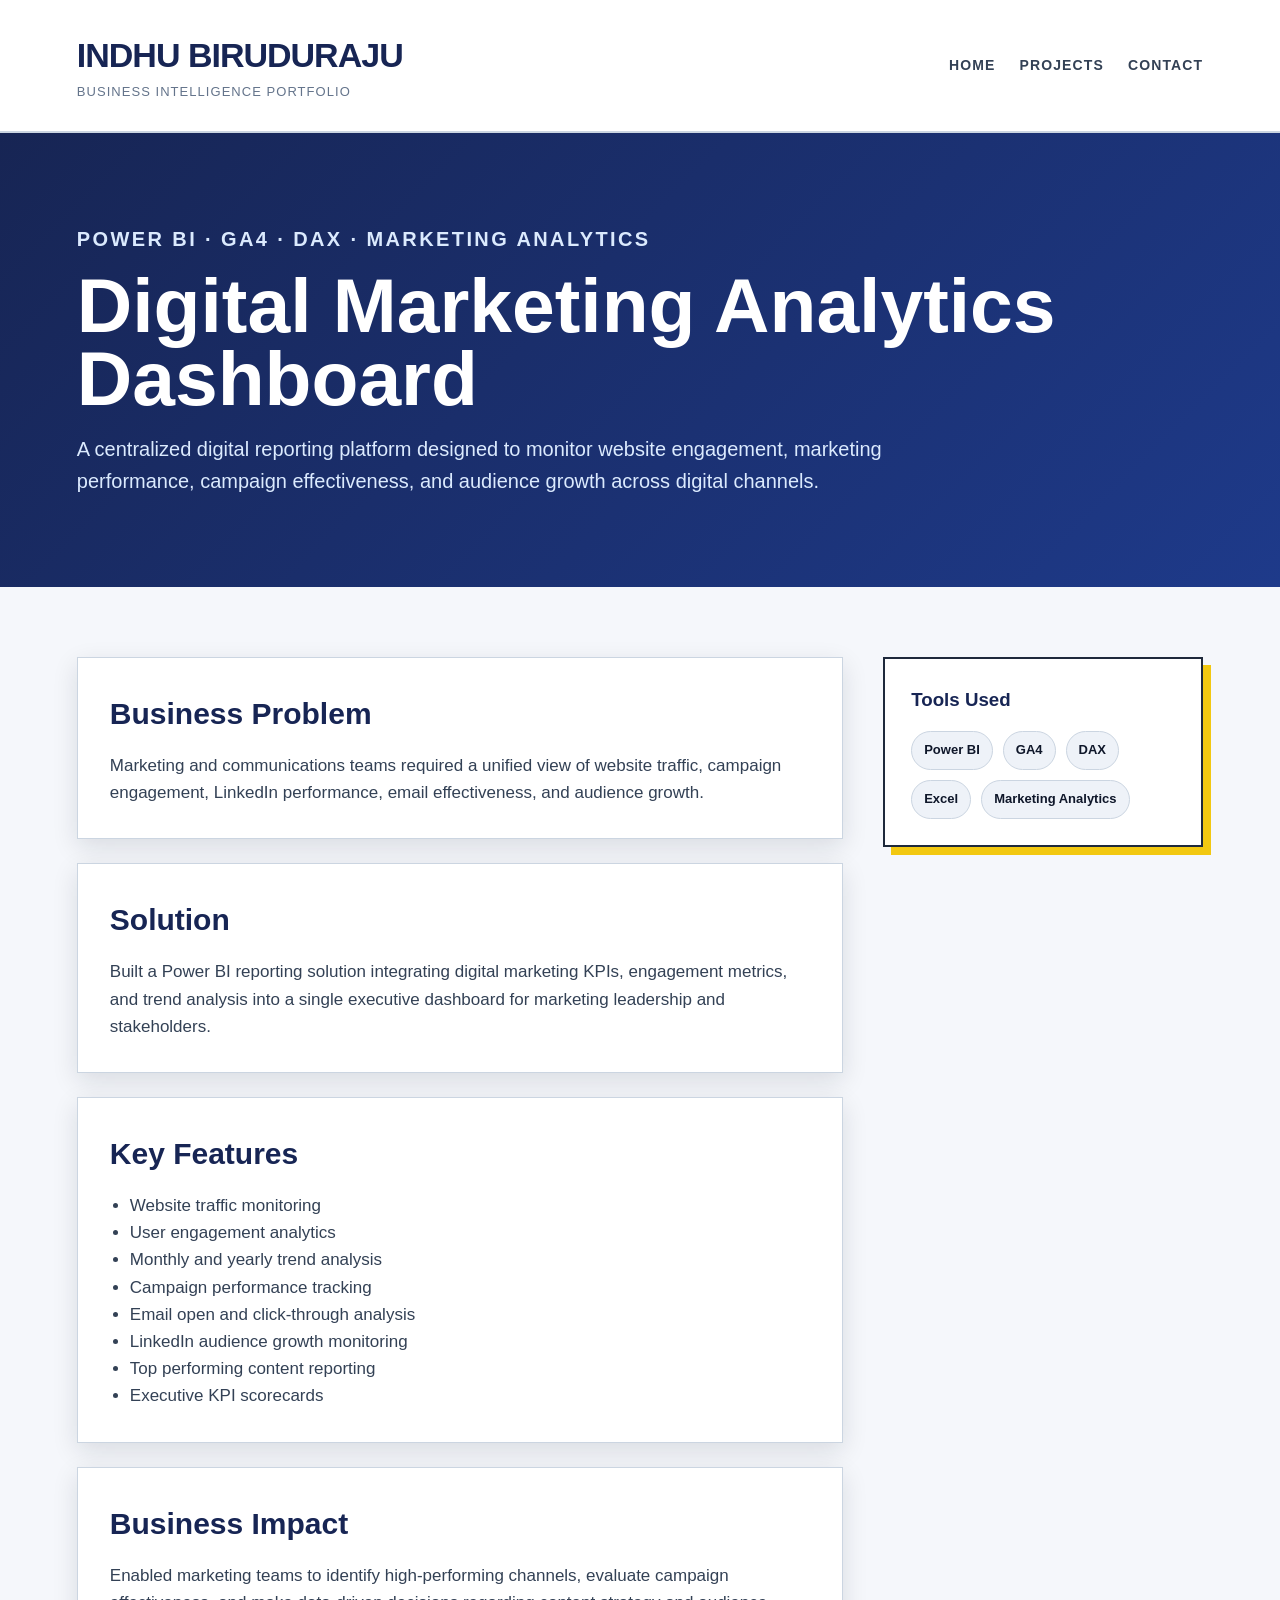
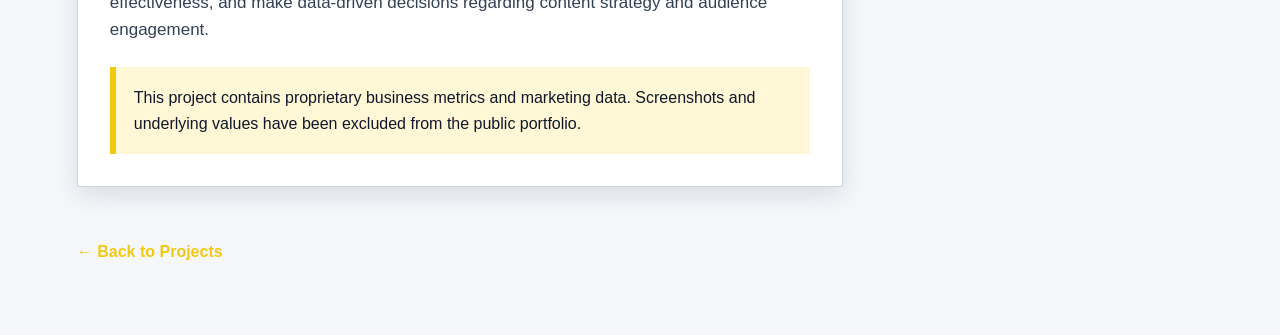
==== projects/digital-reporting.html @ 054646dc "Enhance portfolio case studies" ====
<!DOCTYPE html>
<html lang="en">

<head>
    <meta charset="UTF-8" />
    <meta name="viewport" content="width=device-width, initial-scale=1.0" />
    <title>Digital Marketing Analytics Dashboard | Indhu Biruduraju</title>
    <link rel="stylesheet" href="../style.css" />
</head>

<body>

    <header class="site-header">
        <div class="brand">
            <h1>INDHU BIRUDURAJU</h1>
            <p>Business Intelligence Portfolio</p>
        </div>

        <nav>
            <a href="../index.html">Home</a>
            <a href="../index.html#projects">Projects</a>
            <a href="../index.html#contact">Contact</a>
        </nav>
    </header>

    <section class="project-hero">
        <p class="eyebrow">Power BI · GA4 · DAX · Marketing Analytics</p>

        <h1>Digital Marketing Analytics Dashboard</h1>

        <p>
            A centralized digital reporting platform designed to monitor website engagement,
            marketing performance, campaign effectiveness, and audience growth across digital channels.
        </p>
    </section>

    <main class="project-layout">

        <div>

            <section class="case-section">
                <h2>Business Problem</h2>

                <p>
                    Marketing and communications teams required a unified view of website traffic,
                    campaign engagement, LinkedIn performance, email effectiveness, and audience growth.
                </p>
            </section>

            <section class="case-section">
                <h2>Solution</h2>

                <p>
                    Built a Power BI reporting solution integrating digital marketing KPIs,
                    engagement metrics, and trend analysis into a single executive dashboard
                    for marketing leadership and stakeholders.
                </p>
            </section>

            <section class="case-section">
                <h2>Key Features</h2>

                <ul>
                    <li>Website traffic monitoring</li>
                    <li>User engagement analytics</li>
                    <li>Monthly and yearly trend analysis</li>
                    <li>Campaign performance tracking</li>
                    <li>Email open and click-through analysis</li>
                    <li>LinkedIn audience growth monitoring</li>
                    <li>Top performing content reporting</li>
                    <li>Executive KPI scorecards</li>
                </ul>
            </section>

            <section class="case-section">
                <h2>Business Impact</h2>

                <p>
                    Enabled marketing teams to identify high-performing channels,
                    evaluate campaign effectiveness, and make data-driven decisions
                    regarding content strategy and audience engagement.
                </p>

                <div class="confidential-note">
                    This project contains proprietary business metrics and marketing data.
                    Screenshots and underlying values have been excluded from the public portfolio.
                </div>
            </section>

            <a class="back-link" href="../index.html#projects">
                ← Back to Projects
            </a>

        </div>

        <aside class="project-sidebar">

            <h3>Tools Used</h3>

            <div class="tool-tags">
                <span>Power BI</span>
                <span>GA4</span>
                <span>DAX</span>
                <span>Excel</span>
                <span>Marketing Analytics</span>
            </div>

        </aside>

    </main>

</body>

</html>
---- style.css ----
:root {
  --bg: #f5f7fb;
  --bg-soft: #eef2f8;
  --paper: #ffffff;
  --paper-2: #f8fafc;

  --ink: #0f172a;
  --ink-2: #334155;
  --ink-3: #64748b;

  --primary: #1e3a8a;
  --primary-2: #2563eb;
  --primary-dark: #172554;

  --accent: #f2c811;
  --accent-dark: #c99a00;

  --teal: #0f766e;
  --green: #15803d;

  --border: #1e293b;
  --muted-border: #cbd5e1;

  --shadow: rgba(15, 23, 42, 0.12);
}

.dashboard-gallery {
  background: var(--paper);
}

.gallery-grid {
  display: grid;
  grid-template-columns: repeat(2, 1fr);
  gap: 24px;
  margin-top: 40px;
}

.gallery-item {
  background: white;
  border: 2px solid var(--muted-border);
  overflow: hidden;
}

.gallery-item img {
  width: 100%;
  display: block;
}

.gallery-item p {
  padding: 16px;
  font-weight: 700;
}

* {
  margin: 0;
  padding: 0;
  box-sizing: border-box;
}

html {
  scroll-behavior: smooth;
}

body {
  font-family: Inter, Arial, sans-serif;
  background: var(--bg);
  color: var(--ink);
  line-height: 1.6;
}

a {
  color: inherit;
  text-decoration: none;
}

.top-strip {
  display: flex;
  justify-content: space-between;
  gap: 20px;
  padding: 10px 6%;
  font-size: 12px;
  text-transform: uppercase;
  letter-spacing: 0.08em;
  background: var(--primary-dark);
  color: white;
  border-bottom: 4px solid var(--accent);
}

.site-header {
  display: flex;
  justify-content: space-between;
  align-items: center;
  padding: 28px 6%;
  background: var(--paper);
  border-bottom: 2px solid var(--muted-border);
  position: sticky;
  top: 0;
  z-index: 10;
}

.brand h1 {
  font-size: 34px;
  letter-spacing: -1px;
  color: var(--primary-dark);
}

.brand p {
  font-size: 13px;
  color: var(--ink-3);
  text-transform: uppercase;
  letter-spacing: 0.08em;
}

nav {
  display: flex;
  gap: 24px;
}

nav a {
  font-size: 14px;
  text-transform: uppercase;
  letter-spacing: 0.08em;
  font-weight: 700;
  color: var(--ink-2);
}

nav a:hover {
  color: var(--primary-2);
}

.hero {
  display: grid;
  grid-template-columns: 1.35fr 0.65fr;
  gap: 40px;
  padding: 90px 6%;
  background:
    radial-gradient(circle at top right, rgba(37, 99, 235, 0.12), transparent 34%),
    radial-gradient(circle at bottom left, rgba(242, 200, 17, 0.18), transparent 32%),
    var(--bg-soft);
  border-bottom: 2px solid var(--muted-border);
}

.eyebrow,
.section-tag {
  font-size: 13px;
  text-transform: uppercase;
  letter-spacing: 0.12em;
  font-weight: 800;
  color: var(--primary-2);
  margin-bottom: 14px;
}

.hero h2 {
  font-size: clamp(48px, 7vw, 96px);
  line-height: 0.95;
  letter-spacing: -4px;
  max-width: 950px;
  color: var(--ink);
}

.hero h2 span {
  display: block;
  color: var(--primary-2);
}

.hero-text {
  max-width: 720px;
  margin-top: 28px;
  font-size: 21px;
  color: var(--ink-2);
}

.hero-actions {
  display: flex;
  gap: 14px;
  margin-top: 34px;
  flex-wrap: wrap;
}

.btn {
  display: inline-block;
  padding: 13px 20px;
  border: 2px solid var(--primary-dark);
  font-weight: 800;
  text-transform: uppercase;
  letter-spacing: 0.05em;
  font-size: 13px;
  transition: 0.2s ease;
}

.btn.primary {
  background: var(--primary-2);
  color: white;
  box-shadow: 5px 5px 0 var(--primary-dark);
}

.btn.secondary {
  background: var(--paper);
  color: var(--primary-dark);
}

.btn:hover {
  transform: translate(2px, 2px);
  box-shadow: 2px 2px 0 var(--primary-dark);
}

.hero-card {
  background: var(--primary-dark);
  color: white;
  border: 3px solid var(--border);
  padding: 28px;
  align-self: start;
  box-shadow: 10px 10px 0 var(--accent);
}

.card-label {
  font-size: 12px;
  letter-spacing: 0.12em;
  text-transform: uppercase;
  margin-bottom: 40px;
  color: var(--accent);
}

.hero-card h3 {
  font-size: 44px;
  line-height: 1;
  margin-bottom: 14px;
}

.hero-card p {
  color: #dbeafe;
}

.mini-stats {
  display: grid;
  grid-template-columns: 1fr;
  gap: 18px;
  margin-top: 34px;
  border-top: 2px solid rgba(255, 255, 255, 0.25);
  padding-top: 24px;
}

.mini-stats strong {
  display: block;
  font-size: 34px;
  color: var(--accent);
}

.mini-stats span {
  font-size: 13px;
  text-transform: uppercase;
  letter-spacing: 0.08em;
}

.stats-bar {
  display: grid;
  grid-template-columns: repeat(4, 1fr);
  background: var(--paper);
  border-bottom: 2px solid var(--muted-border);
}

.stats-bar div {
  padding: 28px;
  border-right: 2px solid var(--muted-border);
}

.stats-bar div:last-child {
  border-right: none;
}

.stats-bar strong {
  display: block;
  font-size: 28px;
  color: var(--primary-2);
}

.stats-bar span {
  color: var(--ink-3);
  font-size: 14px;
}

.section {
  padding: 80px 6%;
  border-bottom: 2px solid var(--muted-border);
  background: var(--bg);
}

.two-col {
  display: grid;
  grid-template-columns: 0.8fr 1.2fr;
  gap: 50px;
}

.section h2 {
  font-size: clamp(40px, 5vw, 72px);
  line-height: 0.95;
  letter-spacing: -2px;
  margin-bottom: 22px;
  color: var(--primary-dark);
}

.two-col p,
.section-intro {
  font-size: 20px;
  color: var(--ink-2);
  max-width: 780px;
  margin-bottom: 18px;
}

.manifesto-grid {
  display: grid;
  grid-template-columns: repeat(2, 1fr);
  margin-top: 36px;
  border: 2px solid var(--border);
  background: var(--paper);
}

.manifesto-card {
  padding: 34px;
  border-right: 2px solid var(--border);
  border-bottom: 2px solid var(--border);
  min-height: 260px;
  transition: 0.2s ease;
}

.manifesto-card:nth-child(2),
.manifesto-card:nth-child(4) {
  border-right: none;
}

.manifesto-card:nth-child(3),
.manifesto-card:nth-child(4) {
  border-bottom: none;
}

.manifesto-card span {
  display: inline-block;
  font-size: 15px;
  font-weight: 800;
  color: var(--primary-2);
  margin-bottom: 32px;
}

.manifesto-card h3 {
  font-size: 30px;
  line-height: 1;
  margin-bottom: 18px;
  color: var(--primary-dark);
}

.manifesto-card p {
  color: var(--ink-2);
  font-size: 17px;
}

.manifesto-card:hover {
  background: var(--primary-dark);
  color: white;
}

.manifesto-card:hover h3,
.manifesto-card:hover p,
.manifesto-card:hover span {
  color: white;
}

.eligibility {
  display: grid;
  grid-template-columns: 0.8fr 1.2fr;
  gap: 50px;
  background: var(--paper);
}

.skill-list {
  border: 2px solid var(--border);
  background: var(--paper);
}

.skill-row {
  display: grid;
  grid-template-columns: 110px 1fr 50px;
  gap: 16px;
  align-items: center;
  padding: 22px;
  border-bottom: 2px solid var(--border);
}

.skill-row:last-child {
  border-bottom: none;
}

.skill-row span {
  font-size: 13px;
  color: var(--primary-2);
  font-weight: 800;
}

.skill-row strong {
  font-size: 19px;
  color: var(--ink);
}

.skill-row em {
  font-style: normal;
  font-size: 24px;
  font-weight: 800;
  color: var(--green);
}

.contact-section {
  background: var(--primary-dark);
  color: white;
}

.contact-section .section-tag {
  color: var(--accent);
}

.contact-section h2 {
  color: white;
}

.contact-grid {
  display: grid;
  grid-template-columns: repeat(3, 1fr);
  border: 2px solid var(--border);
  background: var(--paper);
  color: var(--ink);
  margin-top: 32px;
  box-shadow: 8px 8px 0 var(--accent);
}

.contact-grid div {
  padding: 26px;
  border-right: 2px solid var(--border);
}

.contact-grid div:last-child {
  border-right: none;
}

.contact-grid strong {
  display: block;
  margin-bottom: 10px;
  color: var(--primary-2);
  text-transform: uppercase;
  font-size: 13px;
  letter-spacing: 0.08em;
}

.contact-grid a {
  font-size: 18px;
  word-break: break-word;
}

footer {
  display: flex;
  justify-content: space-between;
  gap: 30px;
  padding: 40px 6%;
  background: var(--ink);
  color: white;
}

footer h2 {
  font-size: 34px;
}

footer p {
  color: #cbd5e1;
}

@media (max-width: 900px) {
  .top-strip {
    flex-direction: column;
    gap: 6px;
  }

  .site-header {
    align-items: flex-start;
    flex-direction: column;
    gap: 18px;
  }

  nav {
    flex-wrap: wrap;
  }

  .hero,
  .two-col,
  .eligibility {
    grid-template-columns: 1fr;
  }

  .stats-bar {
    grid-template-columns: repeat(2, 1fr);
  }

  .manifesto-grid {
    grid-template-columns: 1fr;
  }

  .manifesto-card,
  .manifesto-card:nth-child(2),
  .manifesto-card:nth-child(4) {
    border-right: none;
    border-bottom: 2px solid var(--border);
  }

  .manifesto-card:last-child {
    border-bottom: none;
  }

  .contact-grid {
    grid-template-columns: 1fr;
  }

  .contact-grid div {
    border-right: none;
    border-bottom: 2px solid var(--border);
  }

  .contact-grid div:last-child {
    border-bottom: none;
  }

  footer {
    flex-direction: column;
  }
}

@media (max-width: 600px) {
  .hero {
    padding-top: 54px;
  }

  .hero h2 {
    letter-spacing: -2px;
  }

  .stats-bar {
    grid-template-columns: 1fr;
  }

  .stats-bar div {
    border-right: none;
    border-bottom: 2px solid var(--muted-border);
  }

  .stats-bar div:last-child {
    border-bottom: none;
  }

  .skill-row {
    grid-template-columns: 1fr;
  }
}

.hero-card {
  border-left: 8px solid var(--accent);
}

.manifesto-card:hover {
  background: linear-gradient(135deg,
      var(--primary-dark),
      var(--primary));
}

.credibility {
  display: flex;
  gap: 12px;
  flex-wrap: wrap;
  margin-top: 30px;
}

.credibility span {
  background: white;
  border: 1px solid var(--muted-border);
  padding: 8px 14px;
  border-radius: 20px;
  font-size: 13px;
  font-weight: 600;
}

.project-hero {
  padding: 90px 6%;
  background: linear-gradient(135deg, var(--primary-dark), var(--primary));
  color: white;
}

.project-hero h1 {
  font-size: clamp(42px, 6vw, 82px);
  line-height: 0.95;
  margin-bottom: 18px;
}

.project-hero p {
  max-width: 850px;
  font-size: 20px;
  color: #dbeafe;
}

.project-layout {
  display: grid;
  grid-template-columns: 1fr 320px;
  gap: 40px;
  padding: 70px 6%;
}

.case-section {
  background: white;
  border: 1px solid var(--muted-border);
  padding: 32px;
  margin-bottom: 24px;
  box-shadow: 0 8px 24px var(--shadow);
}

.case-section h2 {
  color: var(--primary-dark);
  font-size: 30px;
  margin-bottom: 14px;
}

.case-section p,
.case-section li {
  color: var(--ink-2);
  font-size: 17px;
}

.case-section ul {
  padding-left: 20px;
}

.project-sidebar {
  position: sticky;
  top: 120px;
  align-self: start;
  background: var(--paper);
  border: 2px solid var(--border);
  padding: 26px;
  box-shadow: 8px 8px 0 var(--accent);
}

.project-sidebar h3 {
  color: var(--primary-dark);
  margin-bottom: 16px;
}

.tool-tags {
  display: flex;
  flex-wrap: wrap;
  gap: 10px;
}

.tool-tags span {
  background: var(--bg-soft);
  border: 1px solid var(--muted-border);
  padding: 8px 12px;
  border-radius: 999px;
  font-size: 13px;
  font-weight: 700;
}

.confidential-note {
  background: #fff7d6;
  border-left: 6px solid var(--accent);
  padding: 18px;
  margin-top: 24px;
  color: var(--ink);
}

.back-link {
  display: inline-block;
  margin-top: 28px;
  font-weight: 800;
  color: var(--accent);
}

@media (max-width: 900px) {
  .project-layout {
    grid-template-columns: 1fr;
  }

  .project-sidebar {
    position: static;
  }
}
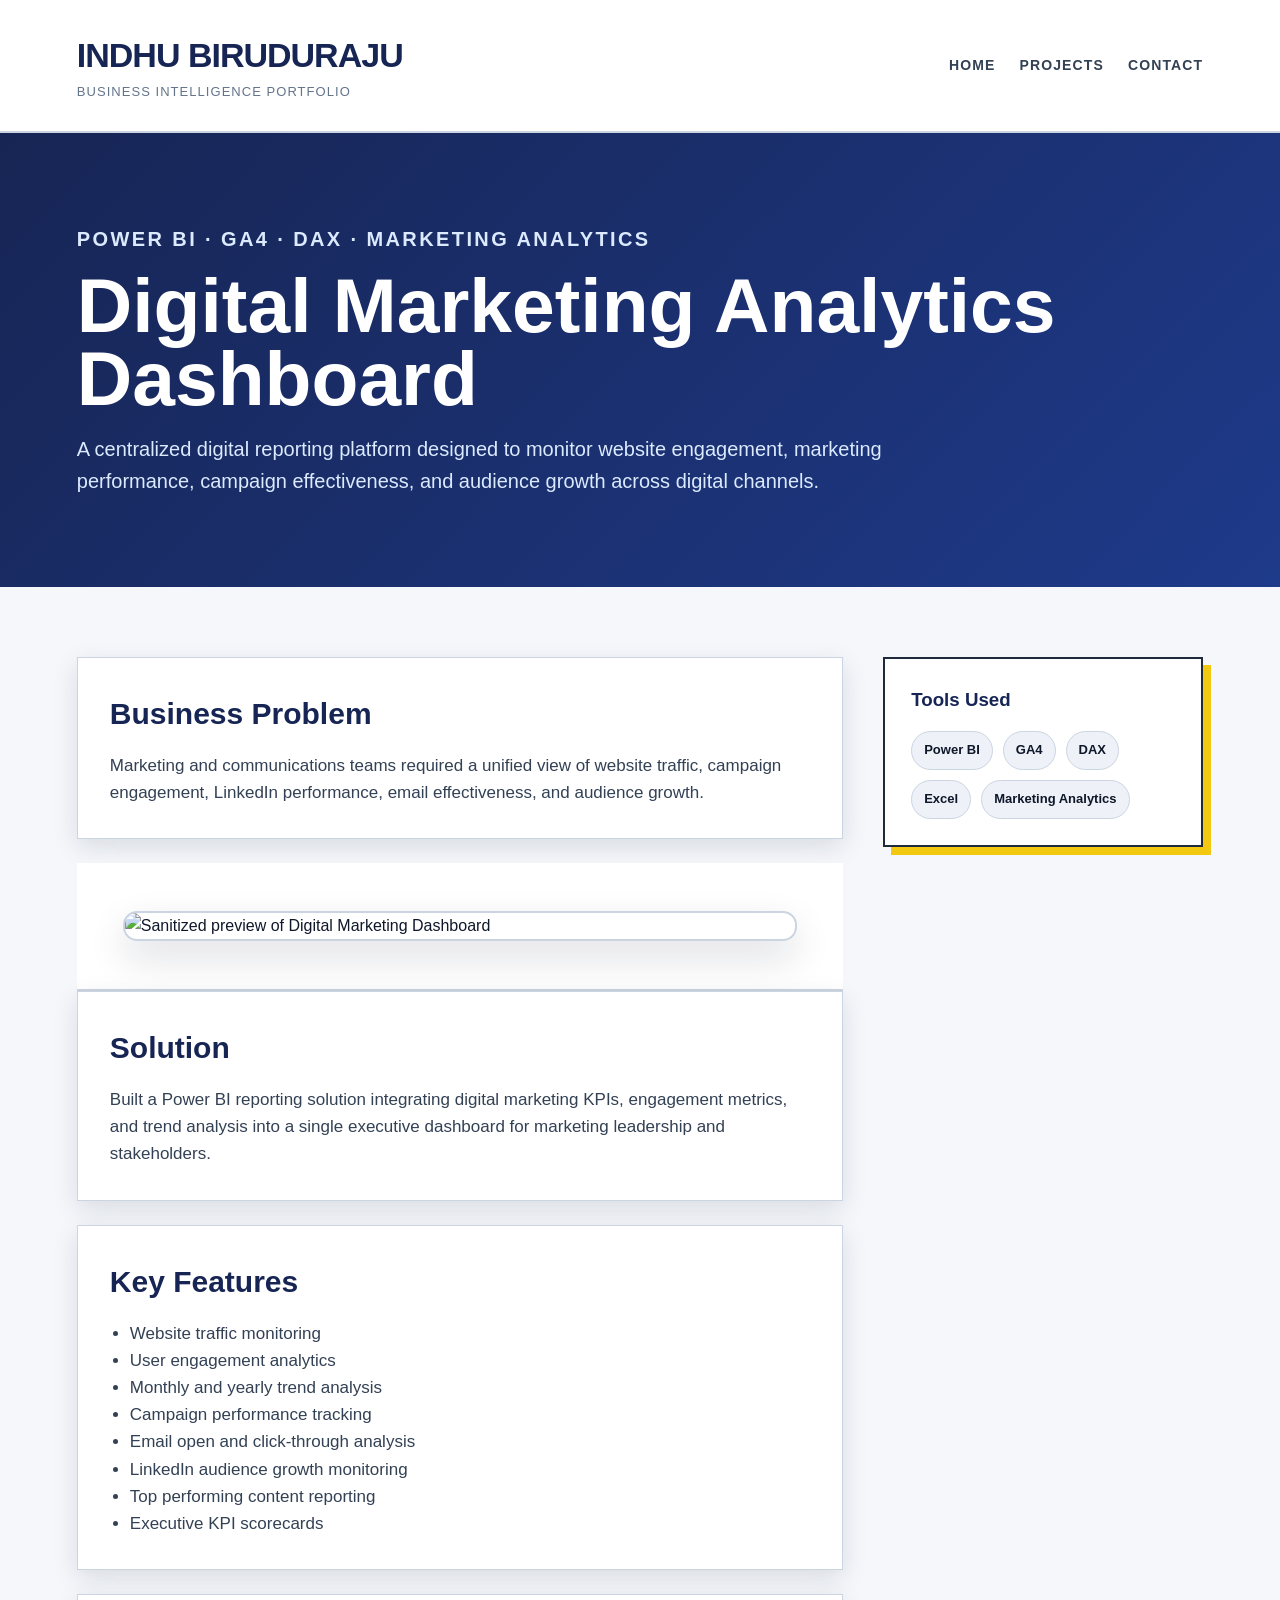
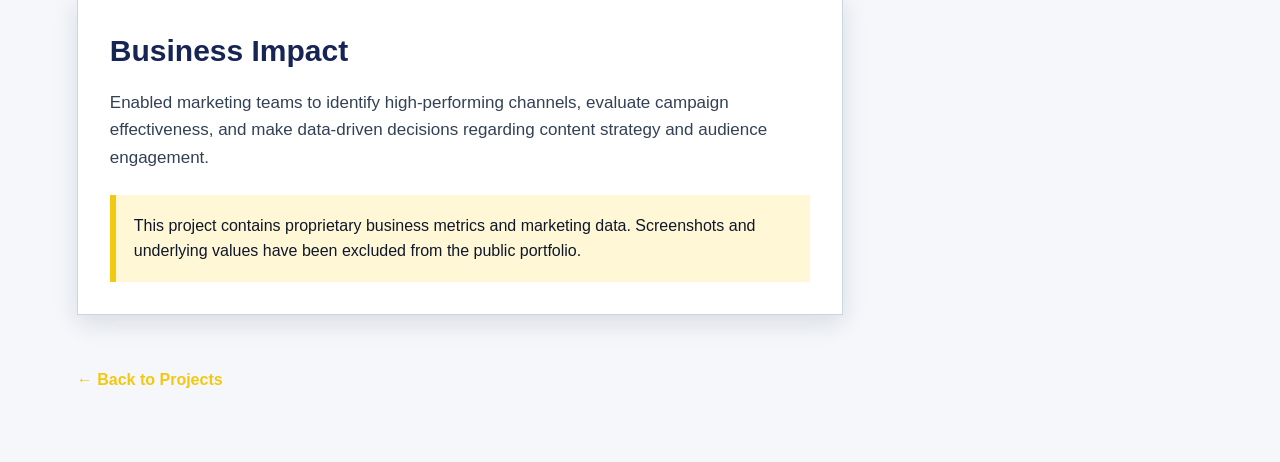
==== commit e549fcbb: "Add dashboard preview images to case studies" ====
--- a/projects/digital-reporting.html
+++ b/projects/digital-reporting.html
@@ -46,7 +46,9 @@
                     campaign engagement, LinkedIn performance, email effectiveness, and audience growth.
                 </p>
             </section>
-
+<section class="dashboard-preview">
+  <img src="../assets/images/digital-dashboard.png" alt="Sanitized preview of Digital Marketing Dashboard">
+</section>
             <section class="case-section">
                 <h2>Solution</h2>
 
--- a/style.css
+++ b/style.css
@@ -684,4 +684,20 @@
   .project-sidebar {
     position: static;
   }
+}
+
+.dashboard-preview {
+  padding: 48px 6%;
+  background: var(--paper);
+  border-bottom: 2px solid var(--muted-border);
+}
+
+.dashboard-preview img {
+  width: 100%;
+  max-width: 1180px;
+  display: block;
+  margin: 0 auto;
+  border: 2px solid var(--muted-border);
+  border-radius: 14px;
+  box-shadow: 0 16px 38px rgba(15, 23, 42, 0.14);
 }
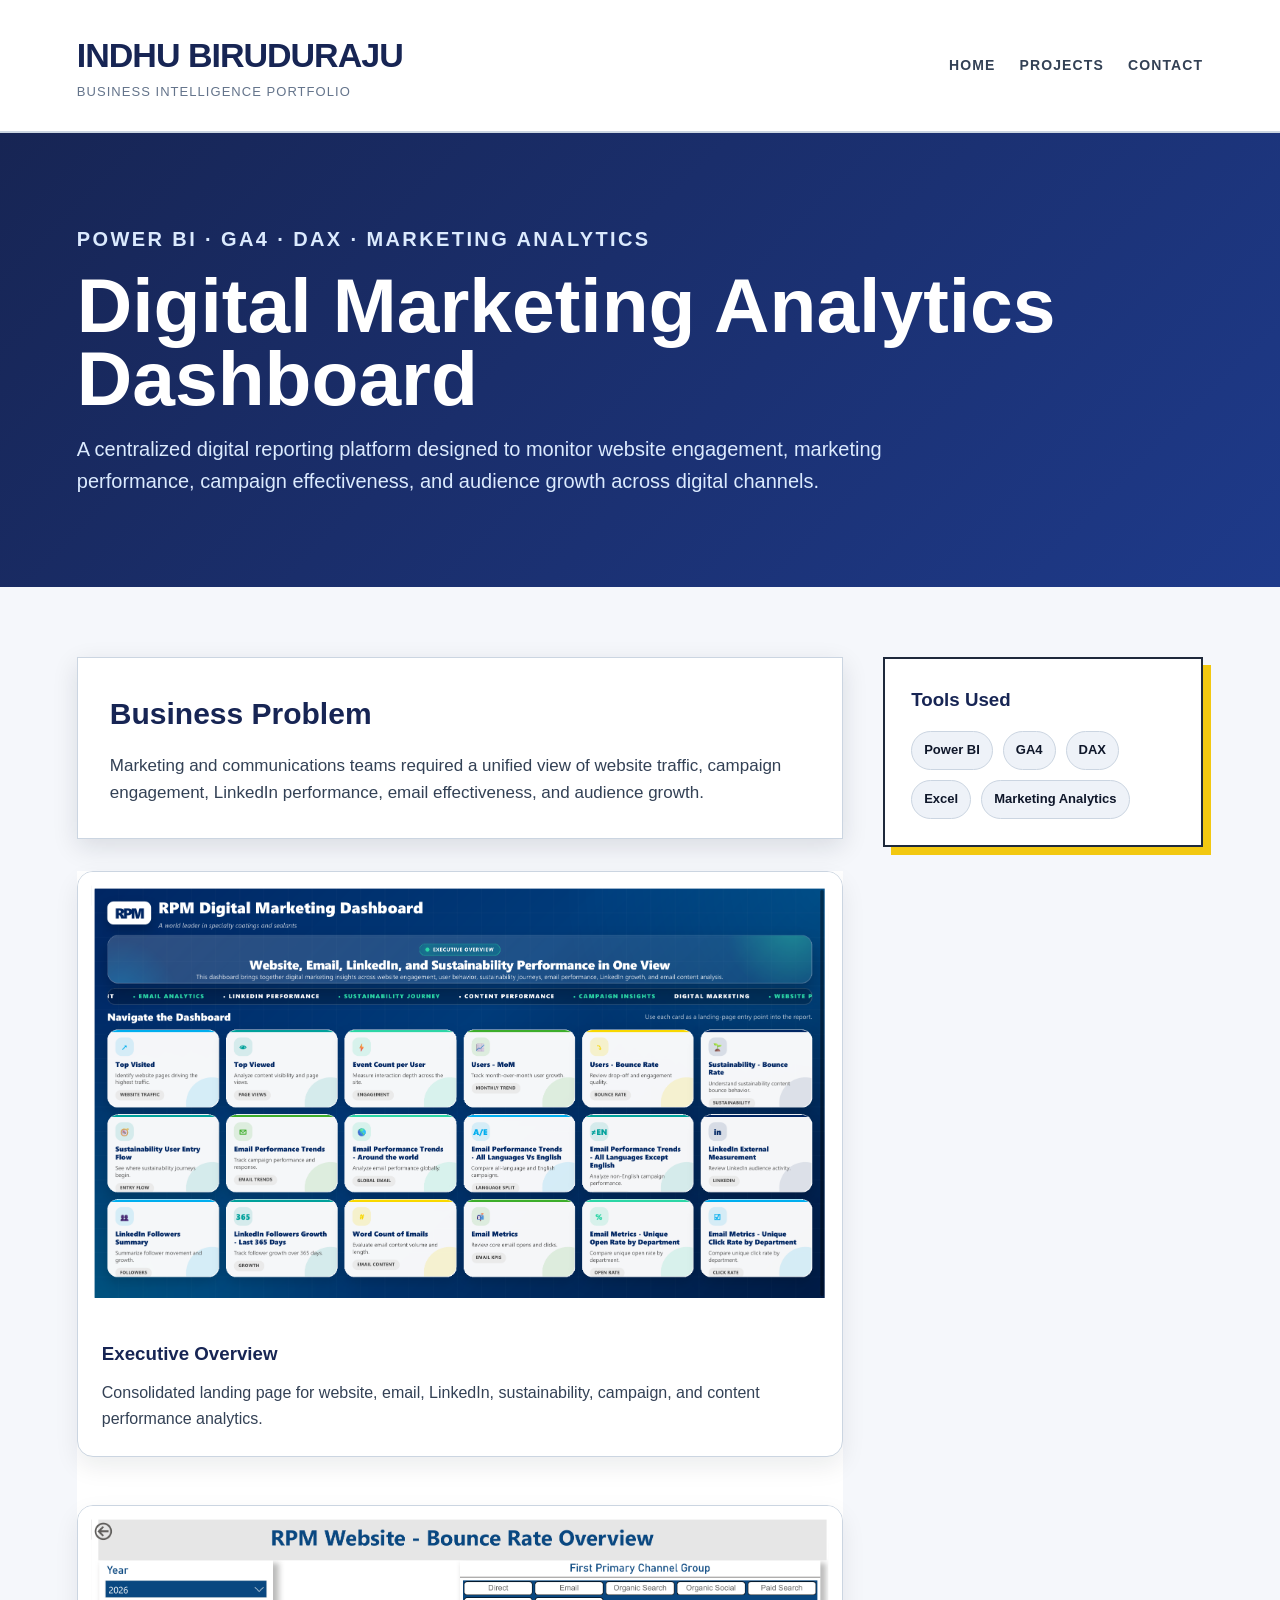
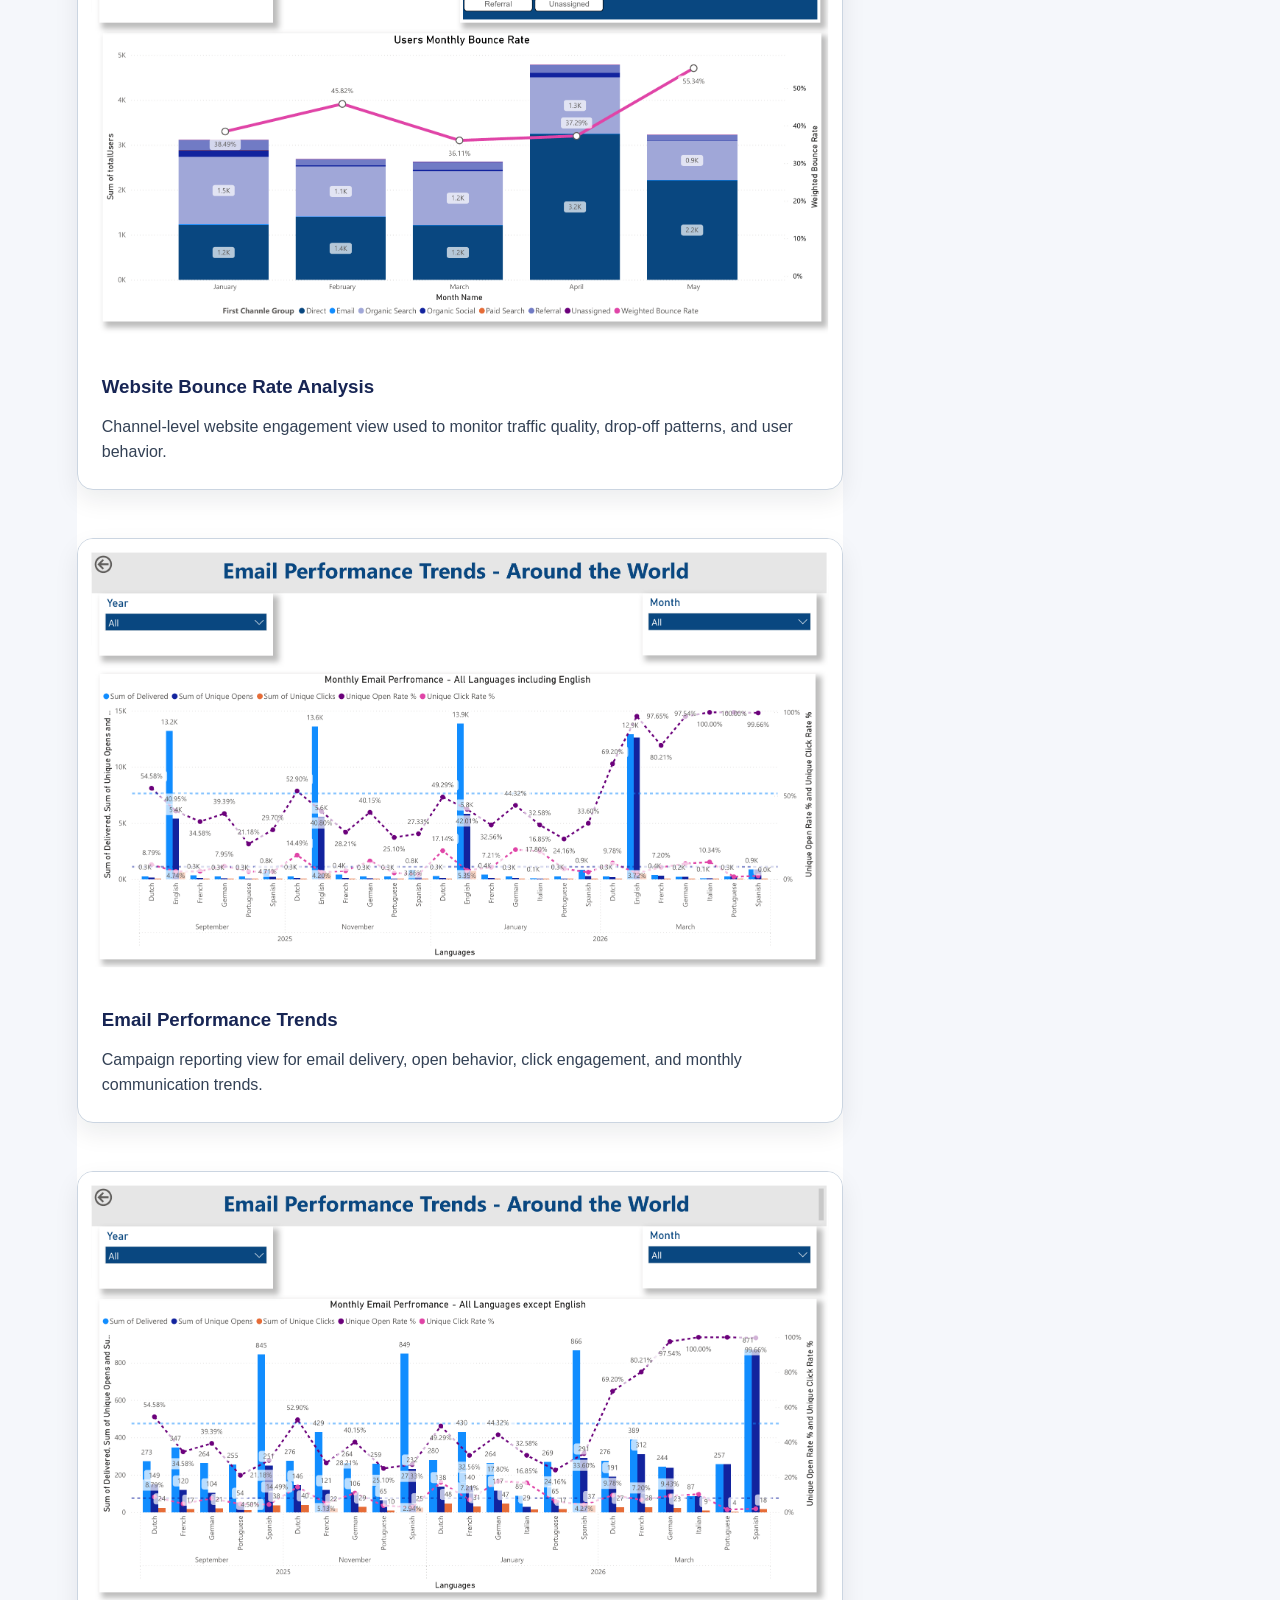
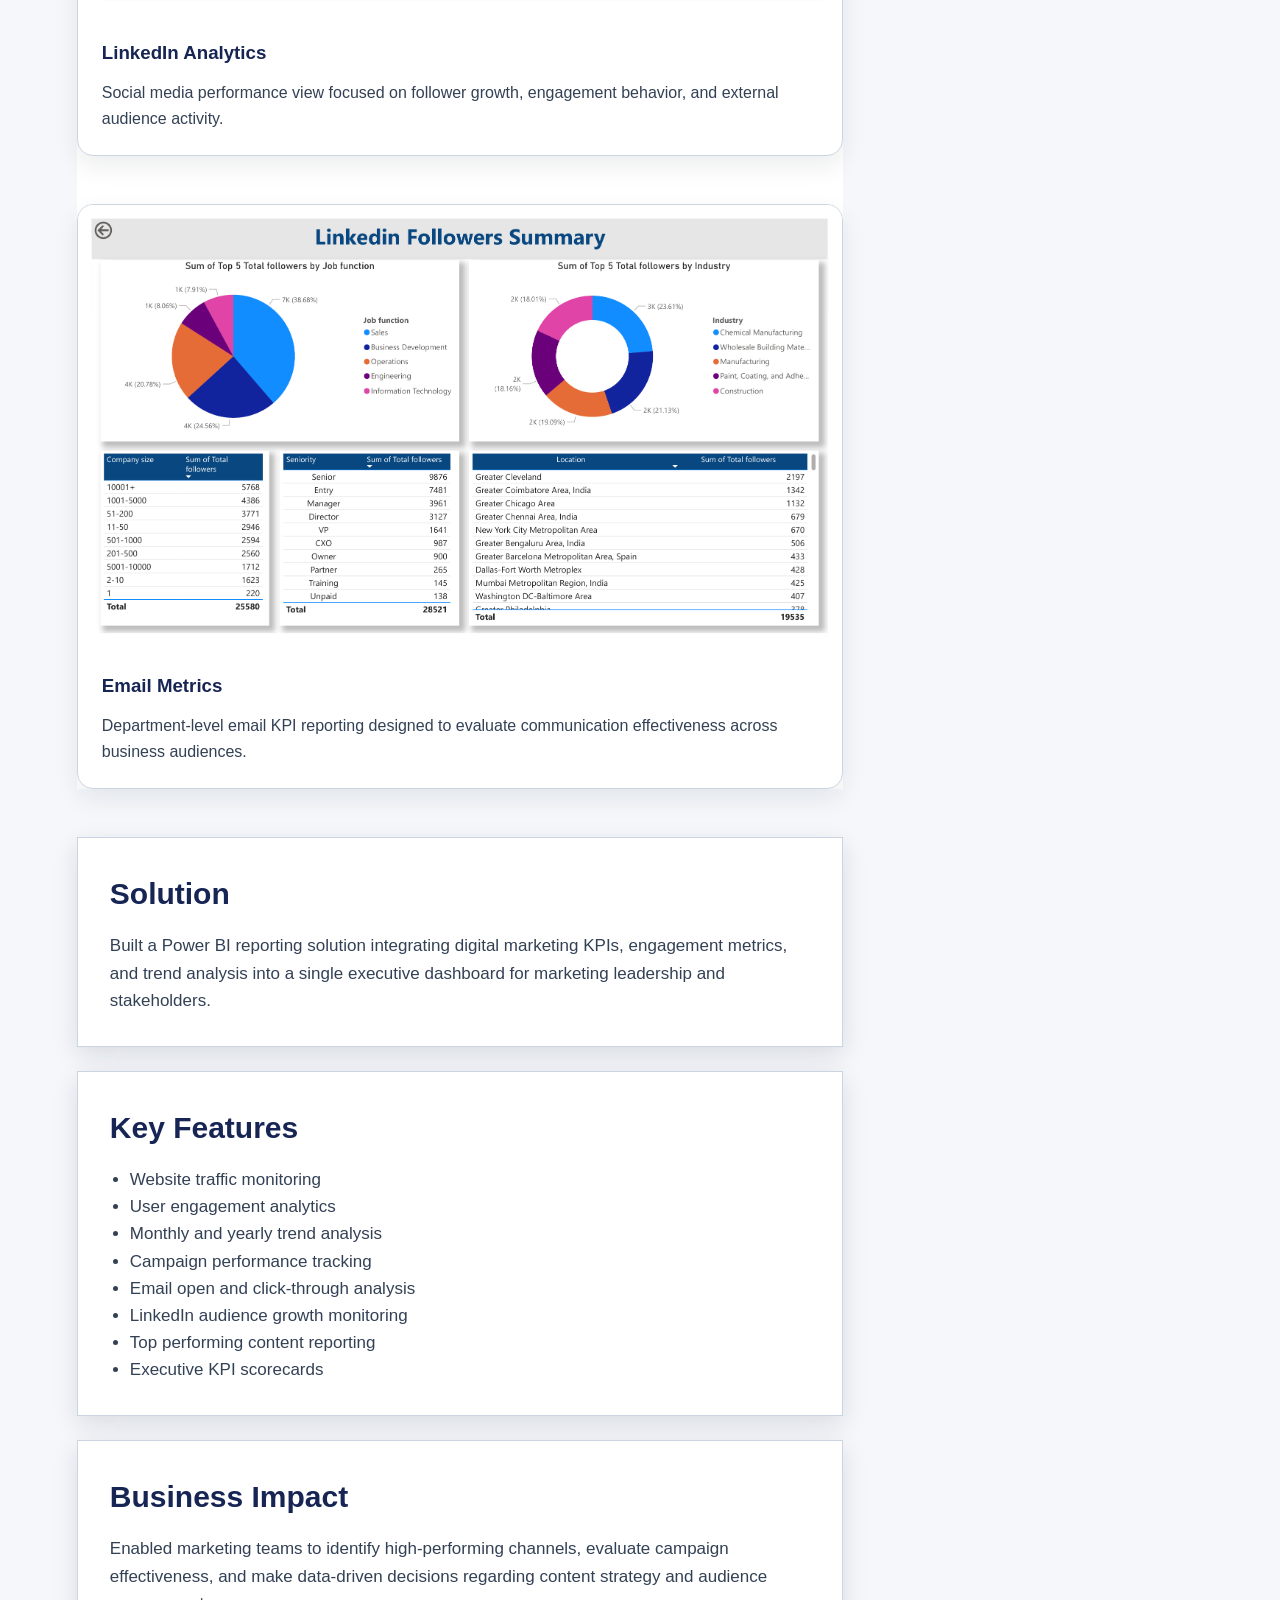
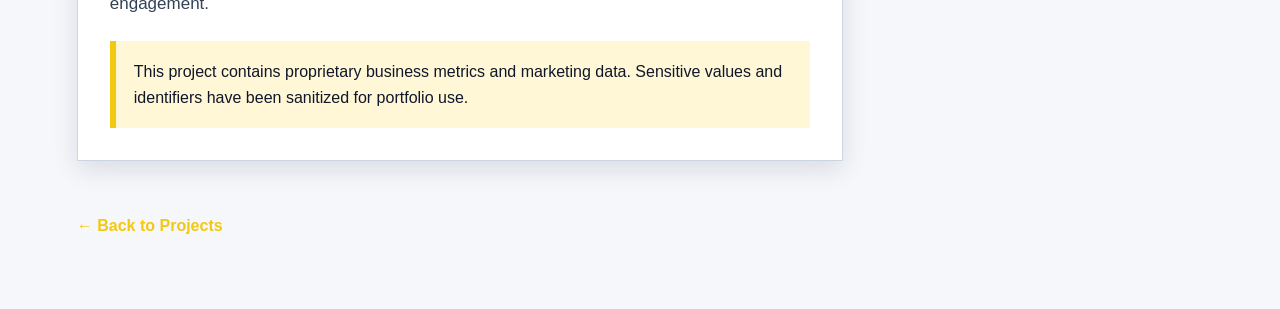
==== commit e9951b38: "Portfolio refresh: remove generated images and add dashboard case studies" ====
--- a/projects/digital-reporting.html
+++ b/projects/digital-reporting.html
@@ -46,9 +46,66 @@
                     campaign engagement, LinkedIn performance, email effectiveness, and audience growth.
                 </p>
             </section>
-<section class="dashboard-preview">
-  <img src="../assets/images/digital-dashboard.png" alt="Sanitized preview of Digital Marketing Dashboard">
-</section>
+
+            <section class="dashboard-gallery">
+
+                <div class="dashboard-card">
+                    <img src="../assets/images/digital-01.png" alt="Digital marketing dashboard executive overview">
+                    <div class="dashboard-card-content">
+                        <h3>Executive Overview</h3>
+                        <p>
+                            Consolidated landing page for website, email, LinkedIn, sustainability,
+                            campaign, and content performance analytics.
+                        </p>
+                    </div>
+                </div>
+
+                <div class="dashboard-card">
+                    <img src="../assets/images/digital-06.png" alt="Digital marketing bounce rate dashboard">
+                    <div class="dashboard-card-content">
+                        <h3>Website Bounce Rate Analysis</h3>
+                        <p>
+                            Channel-level website engagement view used to monitor traffic quality,
+                            drop-off patterns, and user behavior.
+                        </p>
+                    </div>
+                </div>
+
+                <div class="dashboard-card">
+                    <img src="../assets/images/digital-11.png" alt="Email performance dashboard">
+                    <div class="dashboard-card-content">
+                        <h3>Email Performance Trends</h3>
+                        <p>
+                            Campaign reporting view for email delivery, open behavior,
+                            click engagement, and monthly communication trends.
+                        </p>
+                    </div>
+                </div>
+
+                <div class="dashboard-card">
+                    <img src="../assets/images/digital-13.png" alt="LinkedIn analytics dashboard">
+                    <div class="dashboard-card-content">
+                        <h3>LinkedIn Analytics</h3>
+                        <p>
+                            Social media performance view focused on follower growth,
+                            engagement behavior, and external audience activity.
+                        </p>
+                    </div>
+                </div>
+
+                <div class="dashboard-card">
+                    <img src="../assets/images/digital-15.png" alt="Email metrics dashboard">
+                    <div class="dashboard-card-content">
+                        <h3>Email Metrics</h3>
+                        <p>
+                            Department-level email KPI reporting designed to evaluate
+                            communication effectiveness across business audiences.
+                        </p>
+                    </div>
+                </div>
+
+            </section>
+
             <section class="case-section">
                 <h2>Solution</h2>
 
@@ -85,7 +142,7 @@
 
                 <div class="confidential-note">
                     This project contains proprietary business metrics and marketing data.
-                    Screenshots and underlying values have been excluded from the public portfolio.
+                    Sensitive values and identifiers have been sanitized for portfolio use.
                 </div>
             </section>
 
--- a/style.css
+++ b/style.css
@@ -700,4 +700,55 @@
   border: 2px solid var(--muted-border);
   border-radius: 14px;
   box-shadow: 0 16px 38px rgba(15, 23, 42, 0.14);
+}
+
+.project-image-grid {
+  display: grid;
+  grid-template-columns: repeat(2, 1fr);
+  gap: 24px;
+  margin-top: 24px;
+}
+
+.project-image-grid img {
+  width: 100%;
+  border: 2px solid var(--muted-border);
+  border-radius: 12px;
+  box-shadow: 0 10px 24px rgba(15, 23, 42, 0.12);
+}
+
+@media (max-width: 900px) {
+  .project-image-grid {
+    grid-template-columns: 1fr;
+  }
+}
+
+.dashboard-gallery {
+  margin-top: 32px;
+}
+
+.dashboard-card {
+  background: white;
+  border: 1px solid var(--muted-border);
+  border-radius: 16px;
+  overflow: hidden;
+  margin-bottom: 48px;
+  box-shadow: 0 10px 24px rgba(15, 23, 42, .08);
+}
+
+.dashboard-card img {
+  width: 100%;
+  display: block;
+}
+
+.dashboard-card-content {
+  padding: 24px;
+}
+
+.dashboard-card-content h3 {
+  margin-bottom: 12px;
+  color: var(--primary-dark);
+}
+
+.dashboard-card-content p {
+  color: var(--ink-2);
 }
